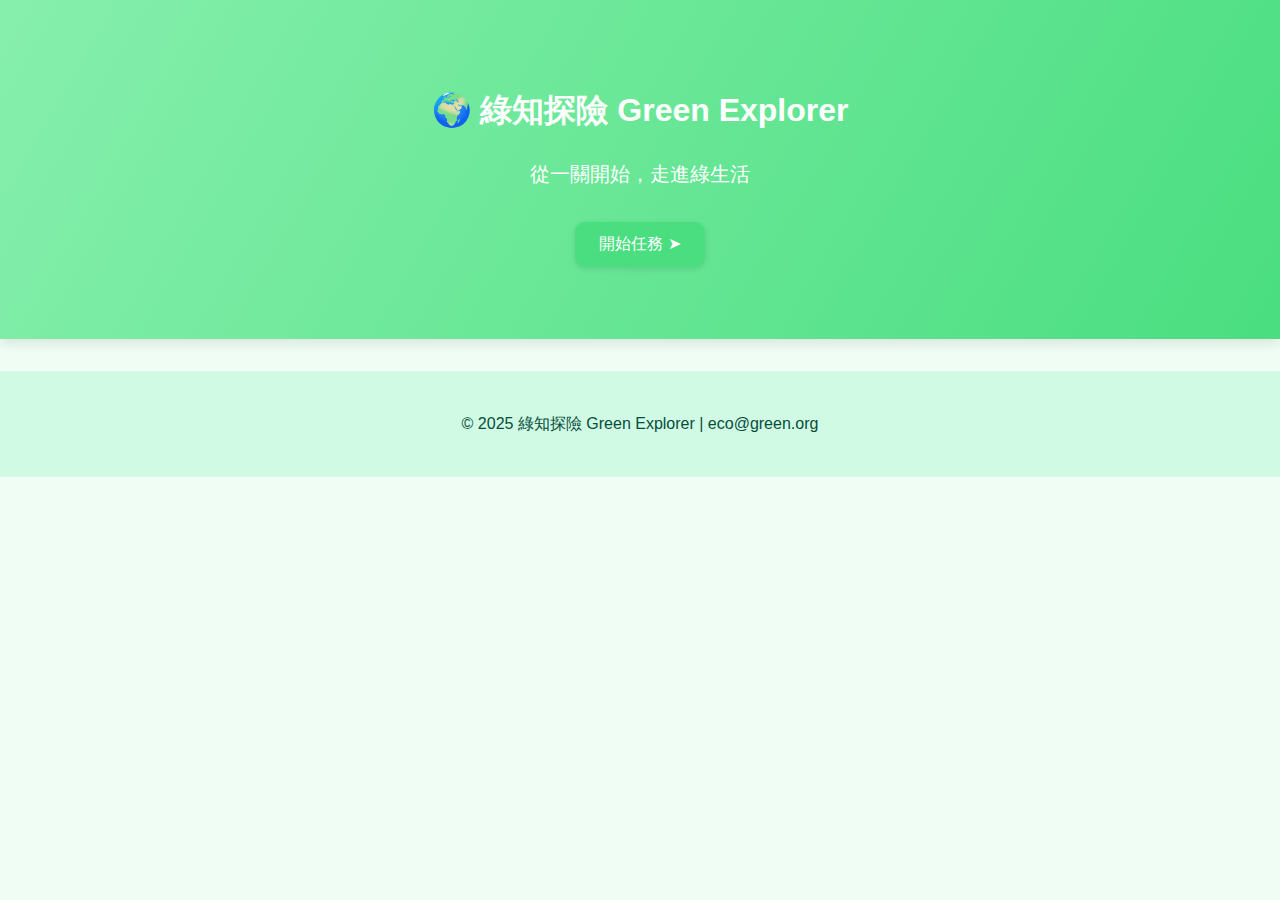
==== project4/index.html @ 79754060 "Add files via upload" ====
<!DOCTYPE html>
<html lang="zh-Hant">
<head>
  <meta charset="UTF-8" />
  <meta name="viewport" content="width=device-width, initial-scale=1.0" />
  <title>綠知探險 Green Explorer</title>
  <link rel="stylesheet" href="style.css" />
</head>
<body>
  <header class="hero">
    <h1>🌍 綠知探險 Green Explorer</h1>
    <p class="subtitle">從一關開始，走進綠生活</p>
    <button onclick="startApp()">開始任務 ➤</button>
  </header>

  <div id="progress-bar" class="hidden">
    <div class="progress-text">關卡進度: <span id="current-level">1</span>/10</div>
    <div class="progress-container">
      <div id="progress-fill"></div>
    </div>
  </div>

  <section id="mission-container" class="hidden">
    <h2>今日任務 🌱</h2>
    <p id="mission-question"></p>
    <div id="options-container"></div>
    <div id="drag-drop-container" class="hidden">
      <div class="items-container">
        <h3>可回收物品</h3>
        <div class="items" id="draggable-items"></div>
      </div>
      <div class="bins-container">
        <h3>回收分類</h3>
        <div class="bins" id="bins"></div>
      </div>
      <p id="drag-instruction">請將物品拖曳至正確的回收分類</p>
    </div>
    <div id="calculator-container" class="hidden">
      <h3>計算你的碳足跡</h3>
      <div class="calculator-form">
        <div class="form-group">
          <label>交通方式</label>
          <select id="transportation">
            <option value="0">步行/腳踏車</option>
            <option value="1">公共運輸</option>
            <option value="3">私家車</option>
          </select>
        </div>
        <div class="form-group">
          <label>飲食習慣</label>
          <select id="diet">
            <option value="3">葷食（每日肉類）</option>
            <option value="2">少肉多素</option>
            <option value="1">素食/純素</option>
          </select>
        </div>
        <div class="form-group">
          <label>購物習慣</label>
          <select id="shopping">
            <option value="3">常買新品</option>
            <option value="1">偏好二手/租借</option>
            <option value="2">適度購買</option>
          </select>
        </div>
        <button onclick="calculateFootprint()">計算結果</button>
      </div>
    </div>
    <div id="sorting-container" class="hidden">
      <h3>請排序下列減塑行動的環保效益（從高到低）</h3>
      <ul id="sortable-list" class="sortable">
        <li data-value="1" class="sortable-item">自帶購物袋</li>
        <li data-value="3" class="sortable-item">使用不鏽鋼吸管</li>
        <li data-value="2" class="sortable-item">自備餐具</li>
      </ul>
      <button onclick="checkSorting()">確認排序</button>
    </div>
    <p id="missionResult"></p>
  </section>

  <section id="knowledge" class="hidden">
    <h2>🔍 環保知識卡</h2>
    <div class="card">
      <h3 id="knowledge-title"></h3>
      <p id="knowledge-content"></p>
    </div>
    <button onclick="nextMission()">下一關 ➤</button>
  </section>

  <section id="completion" class="hidden">
    <h2>🎉 恭喜完成所有關卡！</h2>
    <div class="card">
      <h3>綠知勳章獲得！</h3>
      <p>你已成為環保知識專家！繼續在日常生活中實踐環保行動，一起守護地球。</p>
      <div class="badge">🏆</div>
      <p>你的得分: <span id="final-score">0</span>/10</p>
    </div>
    <button onclick="restartGame()">重新挑戰</button>
    <button onclick="shareSocial()">分享成就</button>
  </section>

  <div id="feedback-modal" class="modal hidden">
    <div class="modal-content">
      <h3 id="feedback-title"></h3>
      <p id="feedback-message"></p>
      <button onclick="closeFeedback()">了解！</button>
    </div>
  </div>

  <footer>
    <p>© 2025 綠知探險 Green Explorer | eco@green.org</p>
  </footer>

  <script src="script.js"></script>
</body>
</html>
---- project4/style.css ----
body {
  font-family: 'Segoe UI', sans-serif;
  margin: 0; padding: 0;
  background: #f0fdf4;
  color: #064e3b;
  text-align: center;
  line-height: 1.6;
}

.hero {
  background: linear-gradient(120deg, #86efac, #4ade80);
  padding: 4rem 2rem;
  color: white;
  box-shadow: 0 4px 12px rgba(0,0,0,0.1);
}

.subtitle { 
  font-size: 1.25rem; 
  margin-bottom: 1.5rem; 
}

button {
  padding: 0.75rem 1.5rem;
  background: #4ade80;
  color: white;
  border: none;
  border-radius: 10px;
  font-size: 1rem;
  cursor: pointer;
  margin: 0.5rem;
  transition: all 0.3s ease;
  box-shadow: 0 2px 6px rgba(0,0,0,0.1);
}

button:hover {
  background: #22c55e;
  transform: translateY(-2px);
  box-shadow: 0 4px 8px rgba(0,0,0,0.2);
}

button:active {
  transform: translateY(0);
}

section {
  padding: 2rem;
  max-width: 800px;
  margin: 0 auto;
}

.hidden {
  display: none !important;
}

.card {
  background: white;
  padding: 1.5rem;
  border-radius: 12px;
  box-shadow: 0 4px 12px rgba(0,0,0,0.1);
  margin: 1rem auto;
  max-width: 600px;
  transition: all 0.3s ease;
}

.card:hover {
  transform: translateY(-2px);
  box-shadow: 0 6px 16px rgba(0,0,0,0.15);
}

#progress-bar {
  background: #e2e8f0;
  height: 10px;
  border-radius: 10px;
  margin: 1rem auto;
  position: relative;
  max-width: 600px;
}

.progress-fill {
  background: #4ade80;
  height: 10px;
  border-radius: 10px;
  width: 10%;
  transition: width 0.5s ease;
}

.progress-text {
  position: absolute;
  right: 0;
  top: -18px;
  font-size: 0.85rem;
  color: #64748b;
}

#options-container {
  display: flex;
  flex-direction: column;
  max-width: 400px;
  margin: 1.5rem auto;
}

#options-container button {
  margin-bottom: 0.75rem;
  transition: all 0.3s ease;
}

/* Drag and Drop Styling */
.items, .bins {
  display: flex;
  justify-content: center;
  flex-wrap: wrap;
  margin: 1.5rem 0;
}

.draggable {
  margin: 0.5rem;
  padding: 1rem;
  background: #bbf7d0;
  border-radius: 8px;
  cursor: grab;
  box-shadow: 0 2px 6px rgba(0,0,0,0.1);
  transition: all 0.2s ease;
}

.draggable:active {
  cursor: grabbing;
  transform: scale(1.05);
}

.bin {
  margin: 0.75rem;
  padding: 2rem 1.5rem;
  background: #d1fae5;
  border: 2px dashed #065f46;
  border-radius: 10px;
  min-width: 120px;
  text-align: center;
  transition: all 0.3s ease;
}

.bin.hover {
  background: #a7f3d0;
  transform: scale(1.03);
}

/* Carbon Calculator */
#carbon-calculator {
  max-width: 500px;
  margin: 0 auto;
}

.form-group {
  margin-bottom: 1rem;
  text-align: left;
}

.form-group label {
  display: block;
  margin-bottom: 0.5rem;
  font-weight: bold;
}

.form-group select {
  width: 100%;
  padding: 0.75rem;
  border-radius: 8px;
  border: 1px solid #d1d5db;
  background: white;
  font-size: 1rem;
}

#carbon-result {
  margin-top: 1.5rem;
  padding: 1rem;
  background: #ecfdf5;
  border-radius: 8px;
  border-left: 4px solid #4ade80;
}

/* Correct/Wrong Animation */
.correct {
  animation: correct-anim 1s;
}

.wrong {
  animation: wrong-anim 1s;
}

@keyframes correct-anim {
  0% { background-color: #4ade80; }
  100% { background-color: #4ade80; }
}

@keyframes wrong-anim {
  0% { background-color: #f87171; }
  100% { background-color: #f87171; }
}

/* Modal */
.modal {
  position: fixed;
  top: 0; left: 0; right: 0; bottom: 0;
  background: rgba(0,0,0,0.7);
  display: flex;
  justify-content: center;
  align-items: center;
  z-index: 999;
}

.modal-content {
  background: white;
  padding: 2rem;
  border-radius: 12px;
  text-align: center;
  max-width: 500px;
  width: 90%;
  box-shadow: 0 10px 25px rgba(0,0,0,0.2);
  animation: modal-appear 0.4s ease-out forwards;
}

@keyframes modal-appear {
  from { 
    opacity: 0;
    transform: translateY(40px);
  }
  to { 
    opacity: 1;
    transform: translateY(0);
  }
}

footer {
  text-align: center;
  padding: 1.5rem;
  background: #d1fae5;
  margin-top: 2rem;
}

/* Responsive Design */
@media (max-width: 600px) {
  .hero {
    padding: 3rem 1rem;
  }
  
  .items, .bins {
    flex-direction: column;
    align-items: center;
  }
  
  .bin {
    width: 80%;
    min-width: unset;
  }
  
  #options-container {
    width: 90%;
  }
  
  .card {
    width: 90%;
  }
}

/* Sorting Task */
.sort-item {
  background: #bbf7d0;
  padding: 1rem;
  margin: 0.5rem;
  border-radius: 8px;
  cursor: move;
  position: relative;
}

.sort-container {
  display: flex;
  flex-direction: column;
  align-items: center;
  margin: 1.5rem auto;
  max-width: 400px;
  background: #ecfdf5;
  border-radius: 10px;
  padding: 1rem;
}

/* Animation for knowledge card */
#knowledge .card {
  animation: slide-up 0.5s ease-out forwards;
}

@keyframes slide-up {
  from { 
    opacity: 0;
    transform: translateY(20px);
  }
  to { 
    opacity: 1;
    transform: translateY(0);
  }
}

/* Completion section styling */
#completion {
  animation: fade-in 1s ease-out forwards;
}

@keyframes fade-in {
  from { opacity: 0; }
  to { opacity: 1; }
}

#completion .card {
  background: linear-gradient(120deg, #ecfdf5, #d1fae5);
}

#final-score {
  font-size: 1.5rem;
  font-weight: bold;
  color: #047857;
}
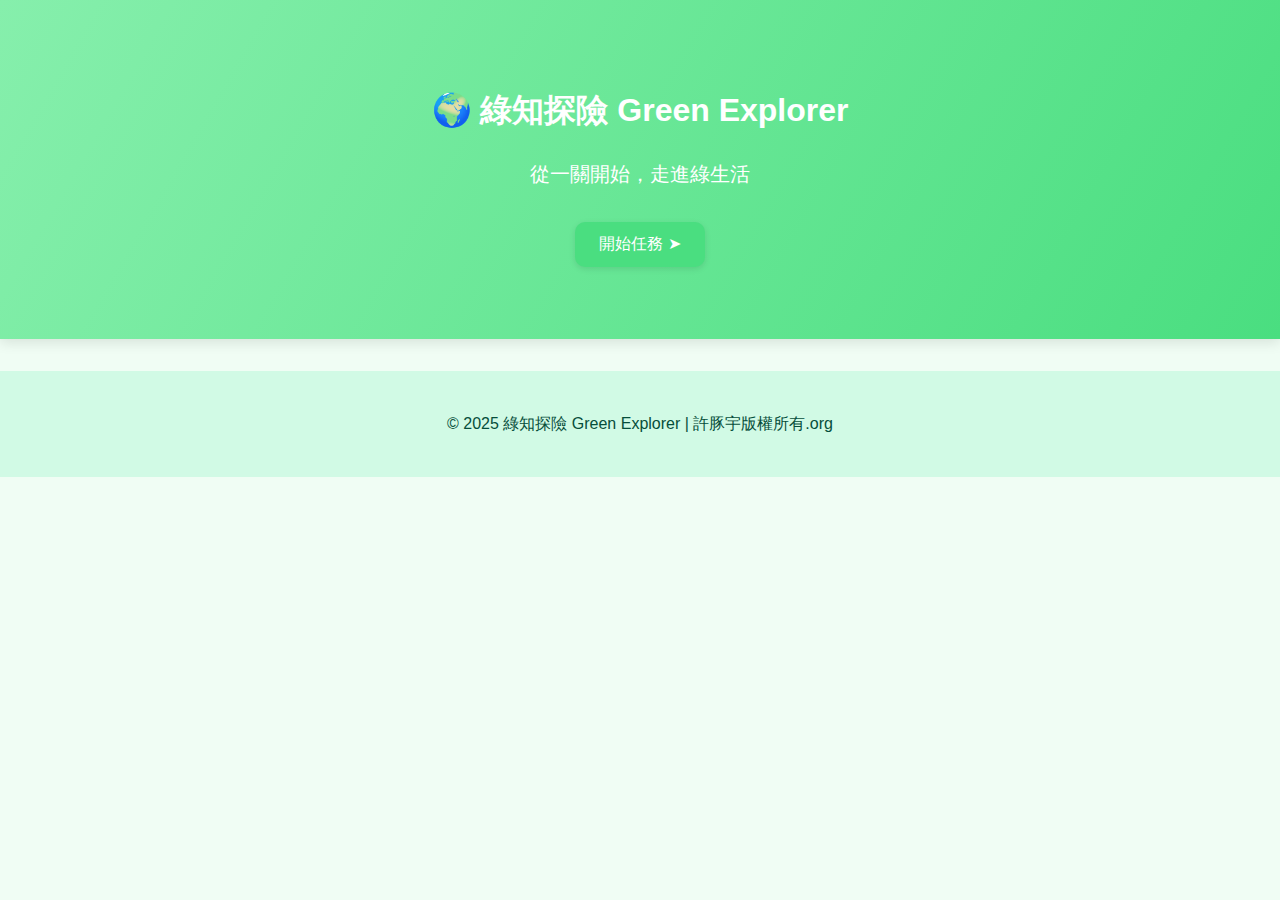
==== commit 0c35a9f4: "Add files via upload" ====
--- a/project4/index.html
+++ b/project4/index.html
@@ -107,7 +107,7 @@
   </div>
 
   <footer>
-    <p>© 2025 綠知探險 Green Explorer | eco@green.org</p>
+    <p>© 2025 綠知探險 Green Explorer | 許豚宇版權所有.org</p>
   </footer>
 
   <script src="script.js"></script>
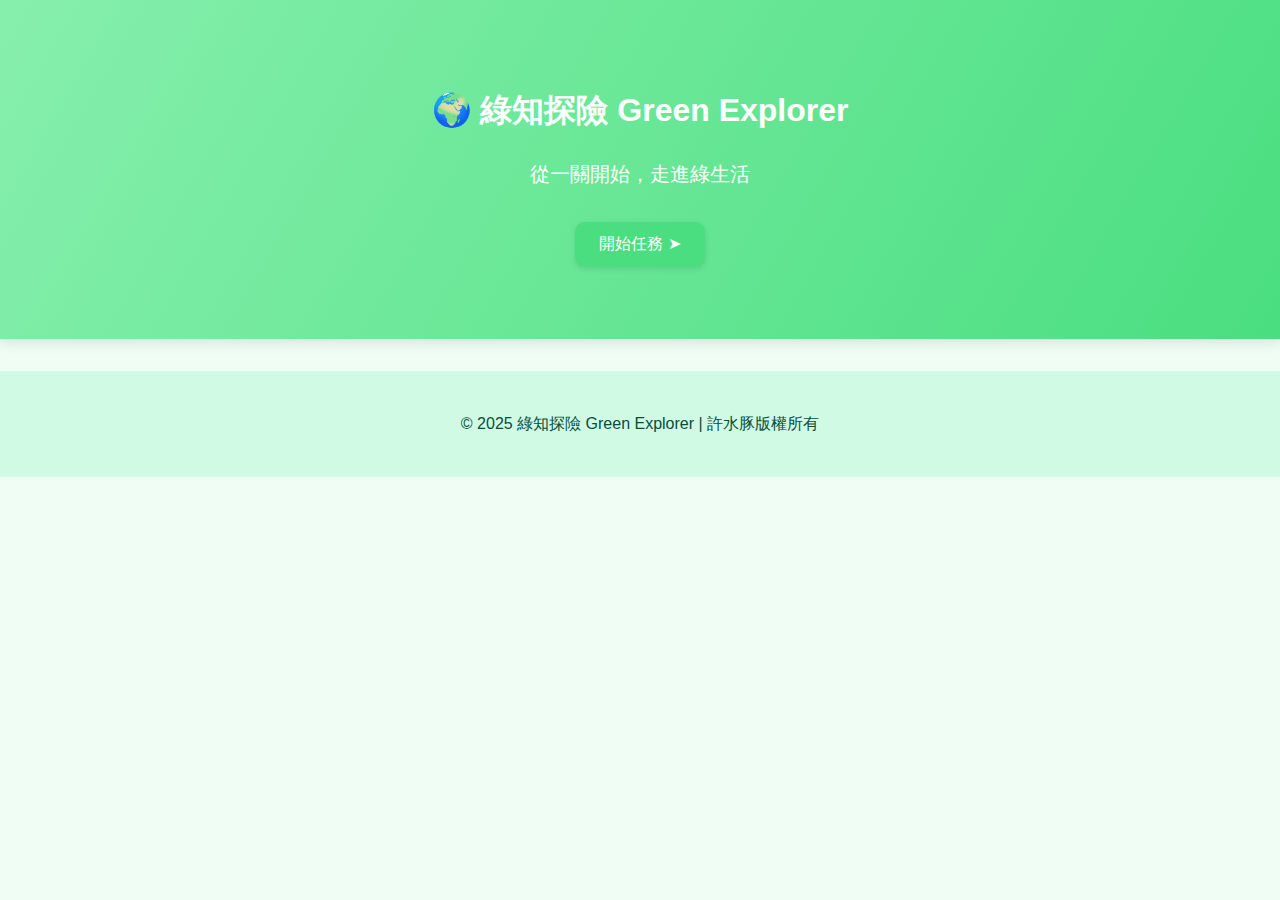
==== commit 237df0e8: "Add files via upload" ====
--- a/project4/index.html
+++ b/project4/index.html
@@ -107,7 +107,7 @@
   </div>
 
   <footer>
-    <p>© 2025 綠知探險 Green Explorer | 許豚宇版權所有.org</p>
+    <p>© 2025 綠知探險 Green Explorer | 許水豚版權所有</p>
   </footer>
 
   <script src="script.js"></script>
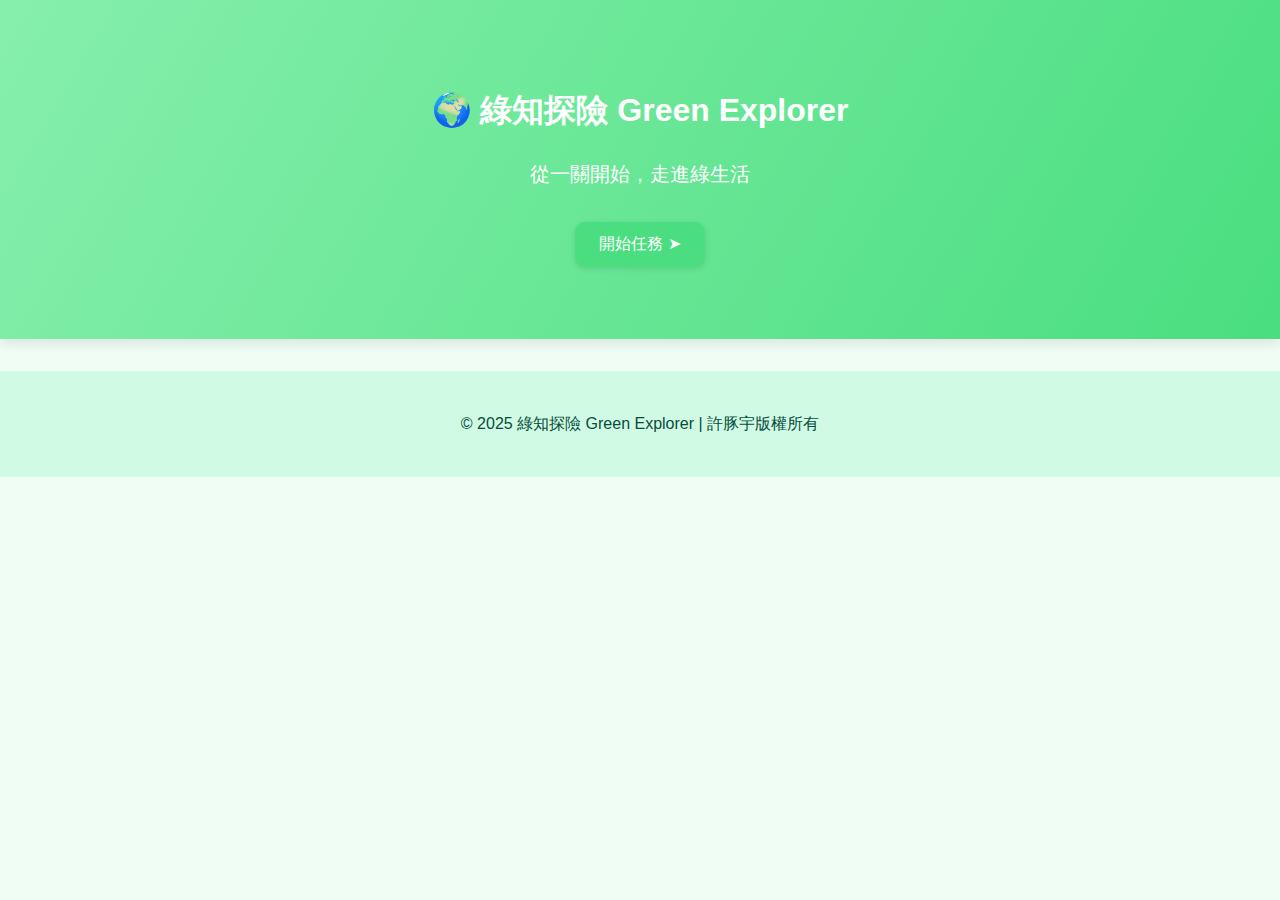
==== commit 7111e0a5: "Add files via upload" ====
--- a/project4/index.html
+++ b/project4/index.html
@@ -107,7 +107,7 @@
   </div>
 
   <footer>
-    <p>© 2025 綠知探險 Green Explorer | 許水豚版權所有</p>
+    <p>© 2025 綠知探險 Green Explorer | 許豚宇版權所有</p>
   </footer>
 
   <script src="script.js"></script>
